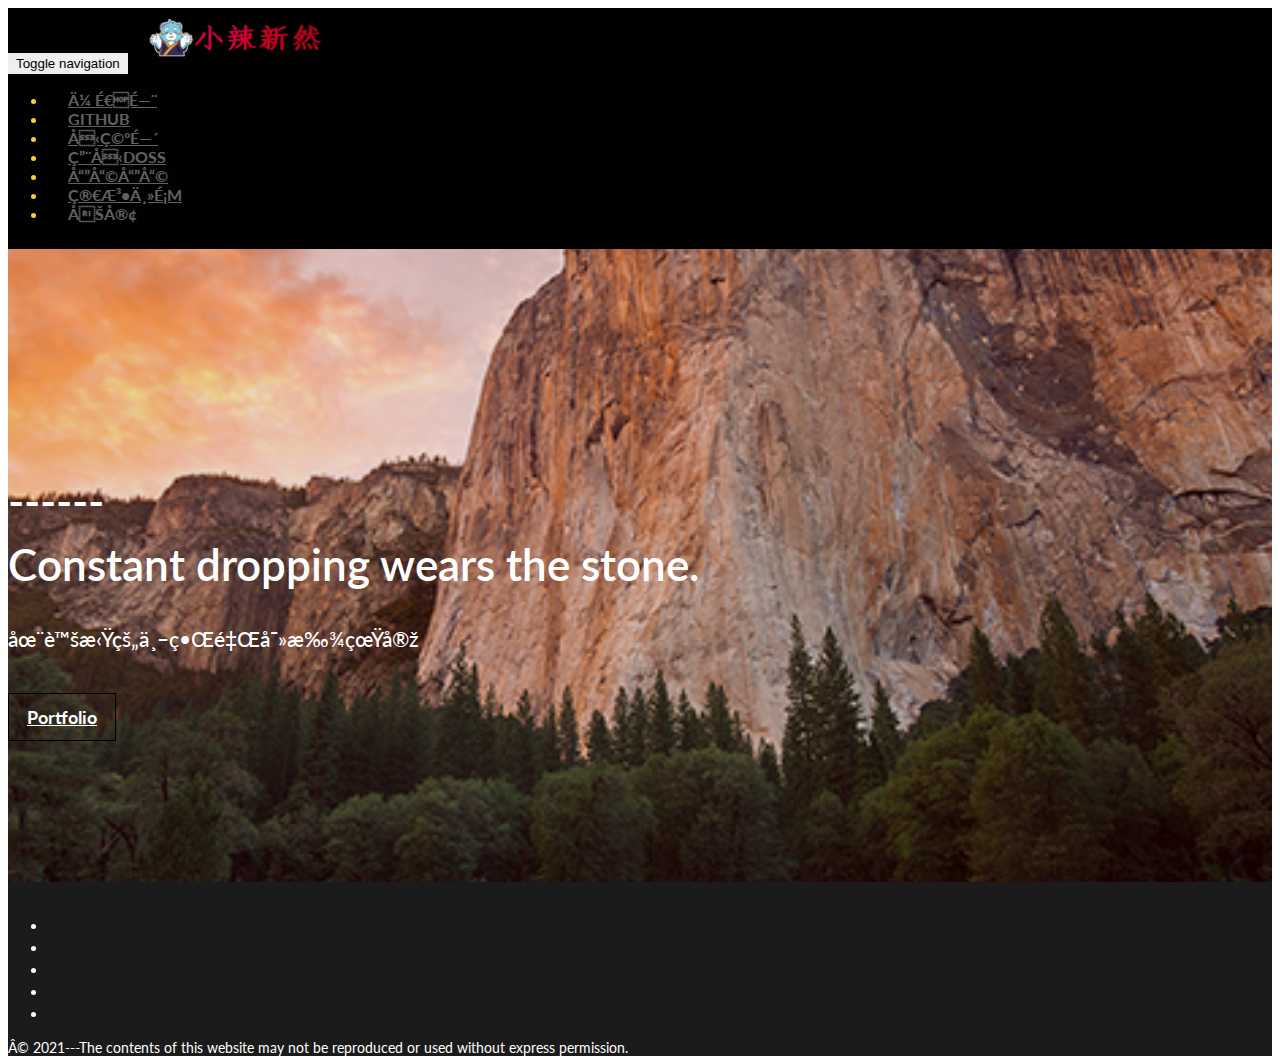
==== index.html @ bb4f3621 "biaoti" ====
<title>小辣新然主页</title>
<!DOCTYPE html>
<html lang="en">
  <head>
    <!-- Basic Page Needs
    ================================================== -->
    <meta charset="u8">
    <!--[if IE]><meta http-equiv="x-ua-compatible" content="IE=9" /><![endif]-->
    <meta name="viewport" content="width=device-width, initial-scale=1">
    <title>mobancss</title>
    <meta name="description" content="">
    <meta name="keywords" content="portfolio, agency, bootstrap theme, mobile responsive, template, personal">
    <meta name="author" content="webthemez.com">
    
    <!-- Favicons
    ================================================== -->
    <link rel="shortcut icon" href="" type="image/x-icon"> 

    <!-- Bootstrap -->
    <link rel="stylesheet" type="text/css"  href="css/bootstrap.css">
    <link rel="stylesheet" type="text/css" href="fonts/font-awesome/css/font-awesome.css">

    <!-- Nivo Lightbox
    ================================================== -->
    <link rel="stylesheet" href="css/nivo-lightbox.css" >
    <link rel="stylesheet" href="css/nivo_lightbox_themes/default/default.css">

    <!-- Slider
    ================================================== -->
    <link href="css/owl.carousel.css" rel="stylesheet" media="screen">
    <link href="css/owl.theme.css" rel="stylesheet" media="screen">

    <!-- Stylesheet
    ================================================== -->
    <link rel="stylesheet" type="text/css"  href="css/style.css">
    <link rel="stylesheet" type="text/css" href="css/responsive.css">

    <!-- Google Fonts
    ================================================== -->
    <nav id="menu" class="navbar navbar-default navbar-fixed-top">
        <div class="container">
            <!-- Brand and toggle get grouped for better mobile display -->
            <div class="navbar-header">
              <button type="button" class="navbar-toggle collapsed" data-toggle="collapse" data-target="#bs-example-navbar-collapse-1">
                <span class="sr-only">Toggle navigation</span>
                <span class="icon-bar"></span>
                <span class="icon-bar"></span>
                <span class="icon-bar"></span>
              </button>
              <a class="navbar-brand" href="#"><img src="img/logo.png" alt="..."></a>
            </div>

            <!-- Collect the nav links, forms, and other content for toggling -->
            <div class="collapse navbar-collapse" id="bs-example-navbar-collapse-1">
              <ul class="nav navbar-nav navbar-right">
                <li><a href="#home" class="scroll">传送门</a></li>
				<li><a target='_blank'href="https://github.com/xiaolaxinran"class="scroll">Github</a></li>
                <li><a target='_blank'href="https://www.diwork.com/"class="scroll">友空间</a></li>
				<li><a target='_blank'href="http://119.3.236.93:9100/MVNO-SSF/login"class="scroll">用友doss</a></li>
                <li><a target='_blank'href="https://www.bilibili.com/" class="scroll">哔哩哔哩</a></li>
				<li><a target='_blank'href="https://www.jianfast.com/" class="scroll">简法主页</a></li>
				<li><a class="scroll">博客</a></li>
            </div><!-- /.navbar-collapse -->
        </div><!-- /.container-fluid -->
    </nav>

    <!-- Home Section
    ================================================== -->
    <section id="home">
        <div class="overlay"> <!-- Overlay Color -->
            <div class="container"> <!-- container -->
                <div class="content-heading text-center"> <!-- Input Your Home Content Here -->
                    <h1>------</br>
                    Constant dropping wears the stone.</h1>
                    <p class="lead">在虚拟的世界里寻找真实</p>
                    <a href="#works" class="scroll goto-btn">Portfolio</a> <!-- Link to your portfolio section -->
                </div><!-- End Input Your Home Content Here -->
            </div> <!-- end container -->
        </div><!-- End Overlay Color -->
    </div>

    <!-- Intro Section
    ================================================== -->
    <section id="footer">
        <div class="container"><!-- container -->
		 <ul class="list-inline social pull-left">
                <li><a href="#"><i class="fa fa-facebook"></i></a></li> <!-- Change # With your FB Link -->
                <li><a href="#"><i class="fa fa-twitter"></i></a></li> <!-- Change # With your Twitter Link -->
                <li><a href="#"><i class="fa fa-google-plus"></i></a></li> <!-- Change # With your Google Plus Link --> 
                <li><a href="#"><i class="fa fa-behance"></i></a></li> <!-- Change # With your Behance Link -->
                <li><a href="#"><i class="fa fa-linkedin"></i></a></li> <!-- Change # With your LinkedIn Link --> 
            </ul>
            <p class="pull-right"> © 2021---The contents of this website may not be reproduced or used without express permission.

           
        </div><!-- end container -->
    </section>
    


    <!-- jQuery (necessary for Bootstrap's JavaScript plugins) -->
    <script src="https://ajax.googleapis.com/ajax/libs/jquery/1.11.1/jquery.min.js"></script>
    <script type="text/javascript" src="js/jquery.1.11.1.js"></script>
    <!-- Include all compiled plugins (below), or include individual files as needed -->
    <script type="text/javascript" src="js/bootstrap.js"></script>

    <script type="text/javascript" src="js/owl.carousel.js"></script><!-- Owl Carousel Plugin -->

    <script type="text/javascript" src="js/SmoothScroll.js"></script> 

    <!-- Parallax Effects -->
    <script type="text/javascript" src="js/skrollr.js"></script>
    <script type="text/javascript" src="js/imagesloaded.js"></script>

    <!-- Portfolio Filter -->
    <script type="text/javascript" src="js/jquery.isotope.js"></script>

    <!-- LightBox Nivo -->
    <script type="text/javascript" src="js/nivo-lightbox.min.js"></script>

    <!-- Contact page-->
    <script type="text/javascript" src="js/jqBootstrapValidation.js"></script>
    <script type="text/javascript" src="js/contact.js"></script>

    <!-- Javascripts
    ================================================== -->
    <script type="text/javascript" src="js/main.js"></script>

  </body>
</html>
---- css/style.css ----
@import url(http://fonts.googleapis.com/css?family=Lato:100,300,400,700,900,100italic,300italic,400italic,700italic,900italic);
body,
html {
    -webkit-font-smoothing: antialiased !important;
    -moz-osx-font-smoothing: grayscale;
    overflow-y: auto;
    overflow-x: hidden;
    font-family: 'Lato', sans-serif;
    color: #ffcc33;
}
::-webkit-scrollbar { width: 2px;  }/* for vertical scrollbars */
::-webkit-scrollbar-track { background: rgba(0, 0, 0, 0.1); }
::-webkit-scrollbar-thumb { background: rgba(0, 0, 0, 0.5); }

@media (min-width: 1200px) { 
    .container { width: 1100px }
}
h1 {
    font-weight: 600;
}
h1 small { text-transform: lowercase }
h2 {
    line-height: 100px;
    font-weight: 300;
}
h5 { font-size: 16px }
p { font-size: 14px ;}
a {
    color: inherit;
    transition: all 0.5s;
}
a:hover,
a:focus {
    text-decoration: none;
    color: #DB3838;
}

.highlight { color: #DB3838;}
.clearfix:after {
    visibility: hidden;
    display: block;
    font-size: 0;
    content: " ";
    clear: both;
    height: 0;
}
.clearfix { display: inline-block }
* html .clearfix { height: 1% }
.clearfix { display: block }
/* Navigation */
#menu {
    margin-bottom: 0;
    background-color: #010101;
    padding: 10px 0;
    height: auto;
    border: 0px;
}
.navbar-brand img {
    height: 50px;
    width: auto;
}
.navbar-brand { padding: 12px 15px }
.navbar-nav > li > a {
    font-size: 16px;
    font-weight: 700;
    padding: 8px 16px;
    margin: 8px 4px;
    text-transform: uppercase;
    transition: all 0.5s;
    color: #616161;
}
.navbar-default .navbar-nav > li > a.active,
.navbar-default .navbar-nav > li > a:hover,
.navbar-default .navbar-nav > li > a:focus {
    color: #DC3838;
}
.navbar-default .navbar-toggle { border-color: transparent }
.navbar-default .navbar-toggle:hover,
.navbar-default .navbar-toggle:focus { background-color: transparent }
.navbar-default .navbar-toggle:hover>.navbar-default .navbar-toggle .icon-bar,
.navbar-default .navbar-toggle:focus>.navbar-default .navbar-toggle .icon-bar { color: #FFCC33 }
/* Header Page */
#header {
    padding: 20px 0;
    background: #ffcc33;
    margin-top: 70px;
    color: #ffffff;
}
#header .breadcrumb {
    padding: 8px 15px;
    margin-bottom: 20px;
    list-style: none;
    background-color: transparent;
    border-radius: 4px;
    margin-left: -10px;
    margin-top: -10px;
}
#header .breadcrumb > li + li:before {
    padding: 0 5px;
    color: #FFF;
    content: "/\00a0";
}
#header .breadcrumb > li a { color: #ffffff }
/* Home Style */
#home {
    background: url(../img/bg/01.jpg);
    background-size: cover;
    background-position: center;
    background-attachment: fixed;
    background-repeat: no-repeat;
    color: #828282;
}
#home .overlay {
    background: 
    
    -moz-linear-gradient(top,  rgba(0,0,0,0.8) 0%, rgba(0,0,0,0.73) 17%, rgba(0,0,0,0.66) 35%, rgba(0,0,0,0.55) 62%, rgba(0,0,0,0.4) 100%);/* FF3.6+ */
    background: 
    
    -webkit-gradient(linear, left top, left bottom, color-stop(0%,rgba(0,0,0,0.8)), color-stop(17%,rgba(0,0,0,0.73)), color-stop(35%,rgba(0,0,0,0.66)), color-stop(62%,rgba(0,0,0,0.55)), color-stop(100%,rgba(0,0,0,0.4)));/* Chrome,Safari4+ */
    background: 
    
    -webkit-linear-gradient(top,  rgba(0,0,0,0.8) 0%,rgba(0,0,0,0.73) 17%,rgba(0,0,0,0.66) 35%,rgba(0,0,0,0.55) 62%,rgba(0,0,0,0.4) 100%);/* Chrome10+,Safari5.1+ */
    background: 
    
    -o-linear-gradient(top,  rgba(0,0,0,0.8) 0%,rgba(0,0,0,0.73) 17%,rgba(0,0,0,0.66) 35%,rgba(0,0,0,0.55) 62%,rgba(0,0,0,0.4) 100%);/* Opera 11.10+ */
    background: 
    
    -ms-linear-gradient(top,  rgba(0,0,0,0.8) 0%,rgba(0,0,0,0.73) 17%,rgba(0,0,0,0.66) 35%,rgba(0,0,0,0.55) 62%,rgba(0,0,0,0.4) 100%);/* IE10+ */
    background: linear-gradient(to bottom,  rgba(0,0,0,0.8) 0%,rgba(0,0,0,0.73) 17%,rgba(0,0,0,0.66) 35%,rgba(0,0,0,0.55) 62%,rgba(0,0,0,0.4) 100%);/* W3C */
    padding: 15% 0;
    background-attachment: fixed;
    background: rgba(138, 0, 0, 0.16);
    text-align: left;
}
#home h1 { color: #ffffff; line-height: 64px; font-size: 44px;text-align: left;}
.content-heading p.lead { margin-bottom: 42px; color: #ffffff;text-align: left;font-size: 21px;font-weight: 500;}
a.goto-btn {
    font-size: 18px;
    font-weight: 700;
    border-bottom: 2px solid transparent;
    transition: all 0.5s;
}
a.goto-btn:hover {
    color: #FEFFFF;
    background: #000;
}
/* Home Section Style 2 - With Video*/
#home.video .overlay {
    padding: 0;
    padding-top: 10%;
}
.img-wrapper { position: relative }
.img-wrapper img.img-responsive { margin: 0 auto !important }
.img-wrapper i.fa {
    position: absolute;
    z-index: 10;
    top: 50%;
    font-size: 25px;
    background: rgba(32, 22, 22, 0.29);
    padding: 18px 23px;
    height: 60px;
    width: 60px;
    text-align: center;
    border-radius: 50%;
    color: #ffffff;
    margin-left: -30px;
    transition: all 0.3s;
}
.img-wrapper i.fa:hover { background: #ffcc33 }
/* Home Section Style 3 - Slider*/
#home.slider { background: none }
#home.slider .overlay { padding: 0 }
.carousel-caption {
    position: absolute;
    right: 15%;
    top: 28%;
    bottom: auto;
    left: 15%;
    z-index: 10;
    padding-top: 20px;
    padding-bottom: 0;
    color: #fff;
    text-align: center;
    text-shadow: none;
}
.carousel-indicators li {
    display: inline-block;
    width: 12px;
    height: 12px;
    margin: 1px;
    text-indent: -999px;
    cursor: pointer;
    background-color: rgba(0, 0, 0, 0);
    border: 1px solid #fff;
    border-radius: 10px;
}
.carousel-indicators {
    position: absolute;
    bottom: 60px;
    left: 50%;
    z-index: 15;
    width: 60%;
    padding-left: 0;
    margin-left: -30%;
    text-align: center;
    list-style: none;
}
.carousel-indicators .active {
    width: 14px;
    height: 14px;
    margin: 0;
    background-color: #38A5DB;
}
.carousel-fade .carousel-inner .item {
    opacity: 0;
    transition-property: opacity;
}
.carousel-fade .carousel-inner .active { opacity: 1 }
.carousel-fade .carousel-inner .active.left,
.carousel-fade .carousel-inner .active.right {
    left: 0;
    opacity: 0;
    z-index: 1;
}
.carousel-fade .carousel-inner .next.left,
.carousel-fade .carousel-inner .prev.right { opacity: 1 }
.carousel-fade .carousel-control { z-index: 2 }
/* Home Section Style 4 - App Header Style*/
#home.app .overlay { padding: 10% 0 5% 0 }
#home.app {background: url(../img/bg/02.jpg);}
a.goto-btn { margin-right: 30px ; border: #010101 1px solid; padding: 12px 18px; color: #ffffff;text-align: left;float: left;margin-top: 0;}
.ipad-wrapper .app-wrap {
    position: relative;
    width: 395px;
}
.app-wrap {
    position: absolute;
    background: url(../img/header4.png);
    width: 395px;
    height: 540px;
    background-repeat: no-repeat;
    z-index: 2;
    left: 5%;
}
#owl-demo .item img {
    position: relative;
    width: 305px;
    height: auto;
    left: 12%;
    margin-top: 46px;
    z-index: -1;
}
.app .content-heading.text-left { padding: 15% 0 }
#home.app .owl-theme .owl-controls .owl-page span {
    width: 15px;
    height: 15px;
    margin: 5px;
    background: #ffffff !important;
    border: 2px solid transparent;
    opacity: 1;
}
#home.app .owl-theme .owl-controls {
    margin-top: 60px;
    text-align: center;
}
#home.app .owl-theme .owl-controls .owl-page.active span,
#home.app .owl-theme .owl-controls.clickable .owl-page:hover span { border: 2px solid #FFCC33 }

/* Home Parallax Effect */
.bcg {
  background-position: center center;
  background-repeat: no-repeat;
  background-attachment: fixed;
  background-size: cover;
  height: 100%;
  width: 100%;
}

#home.parallax .bcg { background-image:url('../img/bg/slider03.jpg'); }
.parallax  .content-heading{
    padding: 20% 0;
    text-align: center;
}
/* Intro Section */
#intro {
    background-color: #DB3838;
    padding: 5% 0;
    color: #ffffff;
    text-align: center;
    border-top: dotted 2px #FFF;
}
#intro img.intro-logo {
    margin: 0 auto;
    margin-bottom: 30px;
}
/* Service Section */
#whatIdo { padding: 60px 0 ; background-color: #fff; color: #909090;}
.section-header {
    padding: 40px 0;
    text-align: center;
}
.section-header h2 { text-transform: uppercase ; color: #DB3838;}
.section-header h5 { letter-spacing: 1px ; color: #1B1B1B;}
.fancy {
    line-height: 0.5;
    text-align: center;
    margin-bottom: 40px;
    margin-top: 20px;
}
.fancy span {
    display: inline-block;
    position: relative;
}
.fancy span:before,
.fancy span:after {
    content: "";
    position: absolute;
    height: 5px;
    border-bottom: 1px #DB3838 dashed;
    top: 15px;
    width: 400px;
}
.fancy span:before {
    right: 100%;
    /* margin-right: 10px; */
}
.fancy span:after {
    left: 100%;
    /* margin-left: 10px; */
}
/* service lists */
.service { margin-bottom: 20px }
.service .media-right i.fa {
    text-align: center;
    font-size: 30px;
    background-color: #333333;
    color: #ffffff;
    padding: 25px 0;
    border-radius: 0;
    border-top-left-radius: 0;
    margin: 0 10px;
    margin-right: 20px;
    width: 82px;
    height: 80px;
    transition: background-color 0.5s;
}
.service .media-left i.fa {
    text-align: center;
    font-size: 30px;
    background-color: #333333;
    color: #DB3838;
    padding: 25px 0;
    border-radius: 0;
    border-top-right-radius: 0;
    margin: 0 10px;
    margin-left: 20px;
    width: 82px;
    height: 80px;
    transition: background-color 0.5s;
    background: transparent;
    border: 1px dashed;
}
.experience:hover i.fa,
.service:hover i.fa { background-color: #333333 }
h4.media-heading {
    margin-top: 0;
    margin-bottom: 5px;
    font-size: 16px;
    font-weight: 400;
    text-transform: uppercase;
    color: #333;
    line-height: 20px;
}
.navbar-default .navbar-toggle .icon-bar {
    background-color: #FFF;
}
/* About Us */
#about {
    background: #1B1B1B;
    color:#fff;
    padding:80px 0;
}

#about h1 {
    color:#fff;
    font-size:36px;
    line-height:42px;
    font-weight:300;
    margin-bottom:24px;
    position:relative;
}
#about h2, #about h5 {
    color:#fff;

	}
#about p {
    font-size: 18px;
    line-height:36px;
    font-weight:300;
    margin-bottom: 8px;
}

#about a:hover{
    text-decoration:underline;
} 

#about .btn-theme.transparent {
    font-size:18px;
    text-decoration:none;
}

#about img {
    box-shadow:12px 0px 0px 12px rgba(255,255,255,0.2),
                -12px 0px 0px 12px rgba(255,255,255,0.2);
}



#about { padding: 40px 0 }
.gray-bg {}
.img-wrap .profile-img {
    position: relative;
    margin-bottom: 40px;
}
.profile-img .social {
    position: absolute;
    z-index: 1;
    bottom: -10px;
    left: 50px;
}
.about-right-content { padding: 0;}
.about-left-content { padding-bottom: 60px }
.about-left-content h2,
.about-left-content h2 small { color: #333 }
.about-left-content h2 small { font-weight: 300 }
ul.social li a.fa {
    background: #FFCC32;
    width: 50px;
    height: 50px;
    padding: 15px;
    text-align: center;
    margin-right: -5px;
    font-size: 20px;
    color: #ffffff;
    margin-bottom: 0;
}
ul.social li a.fa:hover { background-color: #333333 }
/* Skills Progress Bar */
.progress {
    height: 12px;
    margin-bottom: 20px;
    overflow: hidden;
    background-color: #3A3A3A;
    border-radius: 0;
    -webkit-box-shadow: none;
    box-shadow: none;
}
.progress-bar {
    float: left;
    width: 0;
    height: 100%;
    font-size: 12px;
    line-height: 20px;
    color: #fff;
    text-align: center;
    background-color: #DC3838;
    -webkit-box-shadow: none;
    box-shadow: none;
    -webkit-transition: width .6s ease;
    -o-transition: width .6s ease;
    transition: width .6s ease;
}
.skills {
    margin-top: 0;
    padding: 0;
    text-align: left;
    font-size: 13px;
    margin-left: 20px;
}
.skillset p {
    font-size: 13px;
    margin-bottom: 5px;
}
/* Counter */
#counter {
    margin-top: 50px;
}
.facts { padding: 0 ; margin-bottom: 8px;margin-top: 25px;}
.facts .count-box { position: relative ; background-color: rgb(58, 58, 58); margin: 0 4px;}
.count-box {
    -webkit-backface-visibility: hidden;
    padding: 30px 0;
    margin: 0;
    overflow: hidden;
    transition: all 0.5s;
    transform: translateX(0px) translateY(0%);
    -webkit-transform: translateX(0px) translateY(0%);
    -moz-transform: translateX(0px) translateY(0%);
    -ms-transform: translateX(0px) translateY(0%);
    -o-transform: translateX(0px) translateY(0%);
}
/*.count-box .hover-bg{ 
  position: absolute;
  display: block;
  background-color: #FFCC32;
  width: 100%;
  height: 100%;
  z-index: -1;
  transition: all 0.5s;
  transform: translateX(0px) translateY(150px);
  -webkit-transform: translateX(0px) translateY(150px);
  -ms-transform: translateX(0px) translateY(150px);
    -o-transform: translateX(0px) translateY(150px);
    opacity: 0;
}
.count-box:hover .hover-bg{
  background: #FFCC32;
  color: #fff !important;
  transform: translateX(0px) translateY(-40px);
    -webkit-transform: translateX(0px) translateY(-40px);
    -moz-transform: translateX(0px) translateY(-40px);
    -ms-transform: translateX(0px) translateY(-40px);
    -o-transform: translateX(0px) translateY(-40px);
    opacity: 1;
}*/
.count-box:hover,
.count-box:hover > i.fa { color: #ffffff }
.count-box:hover {
    -webkit-backface-visibility: hidden;
    background-color: #DB3838;
}
.counter i.fa {
    font-size: 40px;
    color: #FFFFFF;
}
.count-box.last {}
/* Portfolio / Works Sections */
#team { padding: 60px 0 }
#team .item {
    padding: 30px 0px;
    margin: 5px 20px;
    -webkit-border-radius: 3px;
    -moz-border-radius: 3px;
    border-radius: 3px;
}
.item .hover-bg {
    position: relative;
    overflow: hidden;
}
.hover-bg .hover-text {
    position: absolute;
    display: block;
    bottom: 0;
    width: 100%;
    height: 25%;
    padding: 20px;
    color: #ffffff;
    transition: all 0.8s;
    -webkit-transition: all 08s;
    -moz-transition: all 0.8s;
    -o-transition: all 0.8s;
}
.hover-bg .hover-text.on { opacity: 1 }
.hover-bg .hover-text.off {
    transition: all 0.3s;
    -webkit-transition: all 0.3s;
    -moz-transition: all 0.3s;
    -o-transition: all 0.3s;
    -webkit-transform: translateX(100%) translateY(-90%);
    transform: translateX(100%) translateY(-90%);
    opacity: 1;
    background: rgba(0, 0, 0, 0.70);
}
.hover-bg:hover .hover-text.off {
    -webkit-transform: translateX(0%) translateY(-90%);
    transform: translateX(0%)  translateY(-90%);
    opacity: 1;
}
.owl-theme .owl-controls .owl-page span {
    width: 15px;
    height: 15px;
    margin: 5px;
    background: #bababa;
}
/* Why Us or Features Section */
#features,
#feature { padding: 60px 0 }
.features-content { padding: 0 30px 0 }
.features-content h4 {
    text-transform: uppercase;
    margin-bottom: 20px;
    color: #333333;
}
.nav.nav-pills > li > a {
    position: relative;
    display: block;
    background-color: #ffffff;
    padding: 25px;
    border-bottom: 3px solid #cccccc;
    text-transform: uppercase;
    margin-bottom: 5px;
}
.nav.nav-pills > li > a small {
    text-transform: lowercase;
    font-style: italic;
}
.nav.nav-pills > li > a:hover,
.nav-pills > li.active > a,
.nav-pills > li.active > a:hover,
.nav-pills > li.active > a:focus {
    color: #fff;
    background-color: #38A5DB;
    padding: 25px;
}
.nav-pills > li > a { border-radius: 0;}
ul.features li span.fa {
    font-size: 35px;
    vertical-align: middle;
    margin-right: 20px;
    float: left;
    clear: both;
    margin-top: 5px;
}
/* Portfolio or works blocks */
#works { padding: 60px 0 ;background-color: #fff;}
ul.cat { margin: 30px 0 }
ul.cat li a {
    background: inherit;
    border: 1px solid #DB3838;
    padding: 10px 16px;
    color: #DB3838;
}
ul.cat li a:hover,
ul.cat li a:focus,
ul.cat li a.active {
    background: #DB3838;
    border: 1px solid #DB3838;
    padding: 10px 16px;
    border-radius: 0;
    color: #fff;
}
.nopadding { padding: 0 }
.box a { margin: 2px }
.box .hover-bg {
    position: relative;
    overflow: hidden;
}
.box .hover-bg .hover-text {
    height: 100%;
    bottom: 0;
    -webkit-transform: translateX(0%) translateY(0%);
    transform: translateX(0%) translateY(0%);
    background: transparent;
}
.box:hover .hover-bg .hover-text { background-color: rgba(1, 1, 1, 0.5) }
.box .hover-bg:hover .hover-text.off {
    -webkit-transform: translateX(0%) translateY(0%);
    transform: translateX(0%)  translateY(0%);
    opacity: 1;
}
.box .hover-text i.fa {
    font-size: 20px;
    background: #DB3838;
    padding: 13px;
    position: relative;
    top: 40%;
    border-radius: 0;
    width: 45px;
    height: 45px;
    transition: all 0.5s;
}
.box .hover-text i.fa:hover { background: #FFFFFF;}
.box .hover-text i.fa.fa-expand {
    border-top-right-radius: 0;
    -webkit-transform: translateX(-400%) translateY(0%);
    transform: translateX(-400%)  translateY(0%);
    opacity: 0;
    transition: all 0.5s;
}
.box:hover .hover-text i.fa.fa-expand {
    -webkit-transform: translateX(0%) translateY(0%);
    transform: translateX(0%)  translateY(0%);
    opacity: 1;
}
.box .hover-text i.fa.fa-chain {
    border-top-left-radius: 0;
    -webkit-transform: translateX(400%) translateY(0%);
    transform: translateX(400%)  translateY(0%);
    opacity: 0;
    transition: all 0.5s;
}
.box:hover .hover-text i.fa.fa-chain {
    -webkit-transform: translateX(0%) translateY(0%);
    transform: translateX(0%)  translateY(0%);
    opacity: 1;
}
/* Style 2 - Not Fullwidth */
#itemsWorkThree .box,
#itemsWorkTwo .box { margin-bottom: 30px }
#itemsWorkTwo .hover-bg .hover-text { padding: 30% 0 }
#itemsWorkTwo .box:hover .hover-bg .hover-text {
    background-color: rgba(255, 223, 125, 0.70);
    border: 10px solid rgba(185, 156, 72, 0.80);
}
#itemsWorkTwo .box .hover-bg .hover-text h5 small {
    text-transform: capitalize;
    color: #000000;
}
#itemsWorkTwo .box .hover-bg .hover-text h5 {
    font-weight: 700;
    text-transform: uppercase;
    color: #000000;
    -webkit-transform: translateX(0%) translateY(400%);
    transform: translateX(0%)  translateY(400%);
    opacity: 0;
    transition: all 0.5s;
}
#itemsWorkTwo .box:hover .hover-bg .hover-text.off h5 {
    -webkit-transform: translateX(0%) translateY(0%);
    transform: translateX(0%)  translateY(0%);
    opacity: 1;
}
#itemsWorkTwo .box .hover-text i.fa {
    font-size: 20px;
    background: transparent;
    padding: 13px;
    position: relative;
    top: 40%;
    border-radius: 50%;
    width: 45px;
    height: 45px;
    transition: all 0.5s;
    border: 1px solid #ffffff;
}
#itemsWorkTwo .box .hover-text i.fa:hover { background: #333333 }
/* Portfolio Style #3 */
#itemsWorkThree .box h5 {
    border: 1px solid #ddd;
    padding: 10px 0;
    margin: 0;
}
/* Isotope Filter */
.isotope-item { z-index: 2 }
.isotope-hidden.isotope-item { z-index: 1 }
.isotope,
.isotope .isotope-item {
    /* change duration value to whatever you like */
    -webkit-transition-duration: 0.8s;
    -moz-transition-duration: 0.8s;
    transition-duration: 0.8s;
}
.isotope-item {
    margin-right: -1px;
    -webkit-backface-visibility: hidden;
    backface-visibility: hidden;
}
.isotope {
    -webkit-transition-property: height, width;
    -moz-transition-property: height, width;
    transition-property: height, width;
}
.isotope .isotope-item {
    -webkit-transition-property: -webkit-transform, opacity;
    -moz-transition-property: -moz-transform, opacity;
    transition-property: transform, opacity;
}
.nivo-lightbox-theme-default .nivo-lightbox-title {
    font-size: 14px;
    background: #f1f1f1;
    border: 1px solid #333;
    letter-spacing: 2px;
    color: #333;
    text-transform: uppercase;
    letter-spacing: 2px;
    padding: 10px 35px;
    border-radius: 2px;
}
.nivo-lightbox-theme-default.nivo-lightbox-overlay {
}
.nivo-lightbox-theme-default .nivo-lightbox-nav,
.nivo-lightbox-theme-default .nivo-lightbox-close { opacity: 1 }
.nivo-lightbox-error {
    color: #C59A6D !important;
    text-shadow: 0 1px 1px rgba(0, 0, 0, 0) !important;
}
.nivo-lightbox-theme-default .nivo-lightbox-image img {
    background: #fff;
    -webkit-box-shadow: 0px 1px 1px rgba(0,0,0,0.4);
    -moz-box-shadow: 0px 1px 1px rgba(0,0,0,0.4);
    box-shadow: 0px 1px 1px rgba(0,0,0,0.4);
}
/* Single Portfolio Detail */
#work-detail-one,
#work-detail-two,
#work-detail-three { padding: 60px 0 }
.work-detail .dl-horizontal dt {
    text-align: left;
    margin-bottom: 10px;
}
.work-related-thumb { margin-bottom: 30px }
.work-related-thumb .img-thumbnail {
    display: inline-block;
    max-width: 100%;
    height: auto;
    padding: 0;
    line-height: 1.42857143;
    background-color: transparent;
    border: 1px solid transparent;
    border-radius: 0;
    -webkit-transition: all .2s ease-in-out;
    -o-transition: all .2s ease-in-out;
    transition: all .2s ease-in-out;
}
.work-related-thumb .img-thumbnail:hover { opacity: 0.8 }
/* experience Section */
#experience { padding: 60px 0 }
.experience i.fa {
    text-align: center;
    font-size: 30px;
    background-color: #333;
    color: #DB3838;
    padding: 25px 0;
    border-top-left-radius: 0;
    margin: 0 10px;
    margin-right: 20px;
    width: 92px;
    height: 90px;
    transition: background-color 0.5s;
    background: transparent;
    border: 1px dashed;
}
#experience .gray-bg { position: relative }
.gray-bg .vline {
    position: absolute;
    height: 100%;
    padding: 5px;
    border-left: 3px solid #ffffff;
    left: 20%;
}
#experience { padding: 60px 0 20px 0 ;background-color: #fff; color: #909090;}
.experience { margin-bottom: 40px }
/* Pricing Section */
#pricing { padding: 60px 0 }
.price h1 { font-size: 50px }
.price { text-align: center }
.price.panel-default { border-color: #333 }
.price.panel-default > .panel-heading {
    font-size: 20px;
    text-transform: uppercase;
    font-weight: 600;
    color: #FFF;
    background-color: #333333;
    border-color: inherit;
}
.price .panel-heading { padding: 30px 15px }
.price .panel-body { border-bottom: 1px solid }
.price ul.list-unstyled { padding: 20px }
.price ul.list-unstyled li { padding: 10px 0 }
.price ul.list-unstyled li small { margin-top: -10px }
/* Featured */
.price.featured {
    -moz-box-shadow: 0 0 6px 2px rgba(0, 0, 0, 0.31);
    -webkit-box-shadow: 0 0 6px 2px rgba(0, 0, 0, 0.31);
    box-shadow: 0 0 6px 2px rgba(0, 0, 0, 0.31);
}
.price.featured.panel-default {
    border-color: #ffcc33;
    background-color: #ffffff;
    margin-top: -20px;
    position: relative;
    z-index: 1;
    margin-left: -5px;
    margin-right: -5px;
}
.price.featured.panel-default { border-color: #ffcc33 }
.price.featured.panel-default > .panel-heading { background-color: #ffcc33 }
.featured .panel-body { margin-top: 20px }
.featured .panel-body,
.featured.panel-default > .panel-heading { border-color: #ffcc33 }
.featured .btn { margin-top: 20px }
.btn:focus,
.btn:active:focus,
.btn.active:focus,
.btn.focus,
.btn:active.focus,
.btn.active.focus {
    outline: 0;
    outline: 0;
    outline-offset: 0;
}
.btn:active,
.btn.active {
    background-image: none;
    outline: 0;
    -webkit-box-shadow: none;
    box-shadow: none;
}
.btn {
    font-size: 12px;
    word-spacing: 2px;
    font-weight: 700;
    padding: 10px 20px;
    background-color: #38A5DB;
    text-transform: uppercase;
    border-color: #333333;
    transition: all 0.5s;
    border-radius: 0;
    border: 0;
    color: #FFF;
}
.btn:focus,
.btn:hover {
    background-color: #333333;
    border-color: #ffcc33;
}
.color {
    background-color: #38A5DB;
    border-color: #38A5DB;
}
.color:focus,
.color:hover {
    border-color: #333333;
    background-color: #38A5DB;
}
/* Blog Section */
#blog,
#blog-post { padding: 60px 0 }
#blog-post a.btn { margin: auto 0 }
.post-wrap { position: relative }
.media.post {
    background: #fff;
    padding: 10px;
}
.post-wrap {
    position: relative;
    margin-bottom: 30px;
    transition: all 0.5s;
}
.post-meta {
    border-top: 1px solid #ebebeb;
    background-color: #ffffff;
    padding: 5px 10px;
    height: auto;
    position: relative;
    min-height: 35px;
}
ul.metas li:after {
    content: ' / ';
    margin-right: 3px;
    margin-left: 3px;
}
ul.metas li:last-child:after { content: ' ' }
ul.metas li a { color: #38A5DB }
.meta-detail {
    background: #f4f4f4;
    border-radius: 3px;
    padding: 2px;
}
/* Contact Section */
/*********************************
/* Map Section
**********************************/
#contact { padding: 60px 0 ; background-color: #1B1B1B;}
#map {
    position: relative;
    width: 100%;
    height: 400px;
}
.contact-detail {
    text-align: center;
    margin: 0px 0;
}
.contact-detail i.fa {
    text-align: center;
    font-size: 30px;
    background-color: #333;
    color: #DB3838;
    padding: 25px 0;
    border-radius: 0;
    border-top-left-radius: 0;
    margin: 0 10px;
    margin-right: 20px;
    width: 82px;
    height: 80px;
    transition: background-color 0.5s;
    border: dashed 1px #DB3838;
    background: transparent;
}
.contact-detail:hover i.fa { background-color: #333333 }
form#contact-form { padding: 40px 0 }
.contact form#contact-form {padding: 0}
.form-control:focus {
    border-color: inherit;
    outline: 0;
    -webkit-box-shadow: none;
    box-shadow: none;
}
.form-control {
    display: block;
    width: 100%;
    height: 44px;
    padding: 22px 12px;
    font-size: 14px;
    line-height: 1.42857143;
    color: #555;
    background-color: transparent;
    background-image: none;
    border: 1px solid #333;
    border-radius: 4px;
    -webkit-box-shadow: none;
    box-shadow: none;
    -webkit-transition: none;
    -o-transition: none;
    transition: none;
    border-radius: 0;
}
p.help-block.text-danger ul li {
    display: block;
    margin-left: -20px;
    color: #FFCC33;
}
#success .alert-danger {
    color: #FFCC33;
    background-color: #FDFDFD;
    border-color: #FFCC33;
    margin-bottom: 10px;
}
/* Footer */
#footer {
    padding: 15px 0 0px;
    background-color: #1B1B1B;
    color: #ffffff;
}
ul.social li a i {
    font-size: 18px;
    background: transparent;
    width: 32px;
    height: 32px;
    padding: 7px 0;
    text-align: center;
    border-top-left-radius: 0;
    border: 1px solid transparent;
    color: #ffffff;
    transition: all 0.5s;
}
ul.social li a i:hover { border-color: #ffffff }
/* Blog Page */
.blog .media.post {
    background: #fff;
    padding: 10px;
    border: 1px solid #E9E9E9;
    border-bottom-color: transparent;
    border-top-left-radius: 5px;
    border-top-right-radius: 5px;
}
.blog .post-meta {
    border-top: 1px solid #ebebeb;
    background-color: #ffffff;
    padding: 5px 10px;
    height: auto;
    position: relative;
    min-height: 35px;
    border: 1px solid #ebebeb;
    border-bottom-left-radius: 5px;
    border-bottom-right-radius: 5px;
}
.pagination > li > a,
.pagination > li > span {
    position: relative;
    float: left;
    padding: 6px 12px;
    margin-left: 0;
    line-height: 1.42857143;
    color: #FFFFFF;
    text-decoration: none;
    background-color: #FFCC33;
    border: 1px solid #FFCC33;
    margin: 3px 3px;
    font-weight: 700;
    text-transform: uppercase;
    border-radius: 5px;
}
.pagination > li > a.active,
.pagination > li > a:hover,
.pagination > li > span:hover,
.pagination > li > a:focus,
.pagination > li > span:focus {
    color: #FFFFFF;
    background-color: #ddab15;
    border-color: #ddab15;
}
/* Sidebar */
.widget {
    margin-bottom: 40px;
    padding: 0 20px;
}
.comment h4,
.widget h4,
h4.text-uppercase {
    font-weight: 300;
    color: #FFCC33;
}
.comment h4 span.comments { color: #333333 }
/* Search */
button.btn.btn-default {
    padding: 11px 15px;
    color: #ffffff;
    background: #FFCC33;
}
/* Categories and Archive Widget */
ul.bullet-lists { margin-top: 20px }
ul.list-unstyled.bullet-lists li span.fa.fa-circle {
    font-size: 8px;
    vertical-align: middle;
    margin-right: 10px;
    color: #FFCC33;
}
ul.list-unstyled.bullet-lists li { padding: 5px 0 }
ul.list-unstyled.bullet-lists li:hover { color: #FFCC33 }
/* Post Tab */
.post-tab .nav-tabs > li > a {
    margin-right: -1px;
    line-height: 1.42857143;
    border: 1px solid #ddd;
    border-radius: 0px 0px 0 0;
}
.post-tab .list-group-item:first-child {
    border-top-left-radius: 0;
    border-top-right-radius: 0;
    margin-top: -1px;
}
.post-tab .nav-tabs > li > a:hover,
.post-tab .nav-tabs > li > a:focus {
    color: #FFF;
    background-color: #FC3;
    border: 1px solid #ddd;
    border-bottom-color: transparent;
}
/* Tags */
ul.list-inline.bullet-lists li a { color: inherit }
ul.list-inline.bullet-lists li {
    background: #F8F8F8;
    padding: 5px 10px;
    margin-bottom: 5px;
    margin-right: 2px;
    border: 1px solid #F4F4F4;
    border-radius: 3px;
    transition: all 0.3s;
}
ul.list-inline.bullet-lists li:hover { background: #FFCC33 }
/* Single Blog Post */
.blog-post .post-wrap img,
.work-detail img.featured { margin: 20px 0 }
ul.meta-tags li a { font-style: italic }
ul.meta-tags li:after { content: ',' }
ul.meta-tags li:last-child:after { content: ' ' }
/* Author Box */
.media.post-author {
    background: #ffcc33;
    padding: 20px;
    margin-top: -1px;
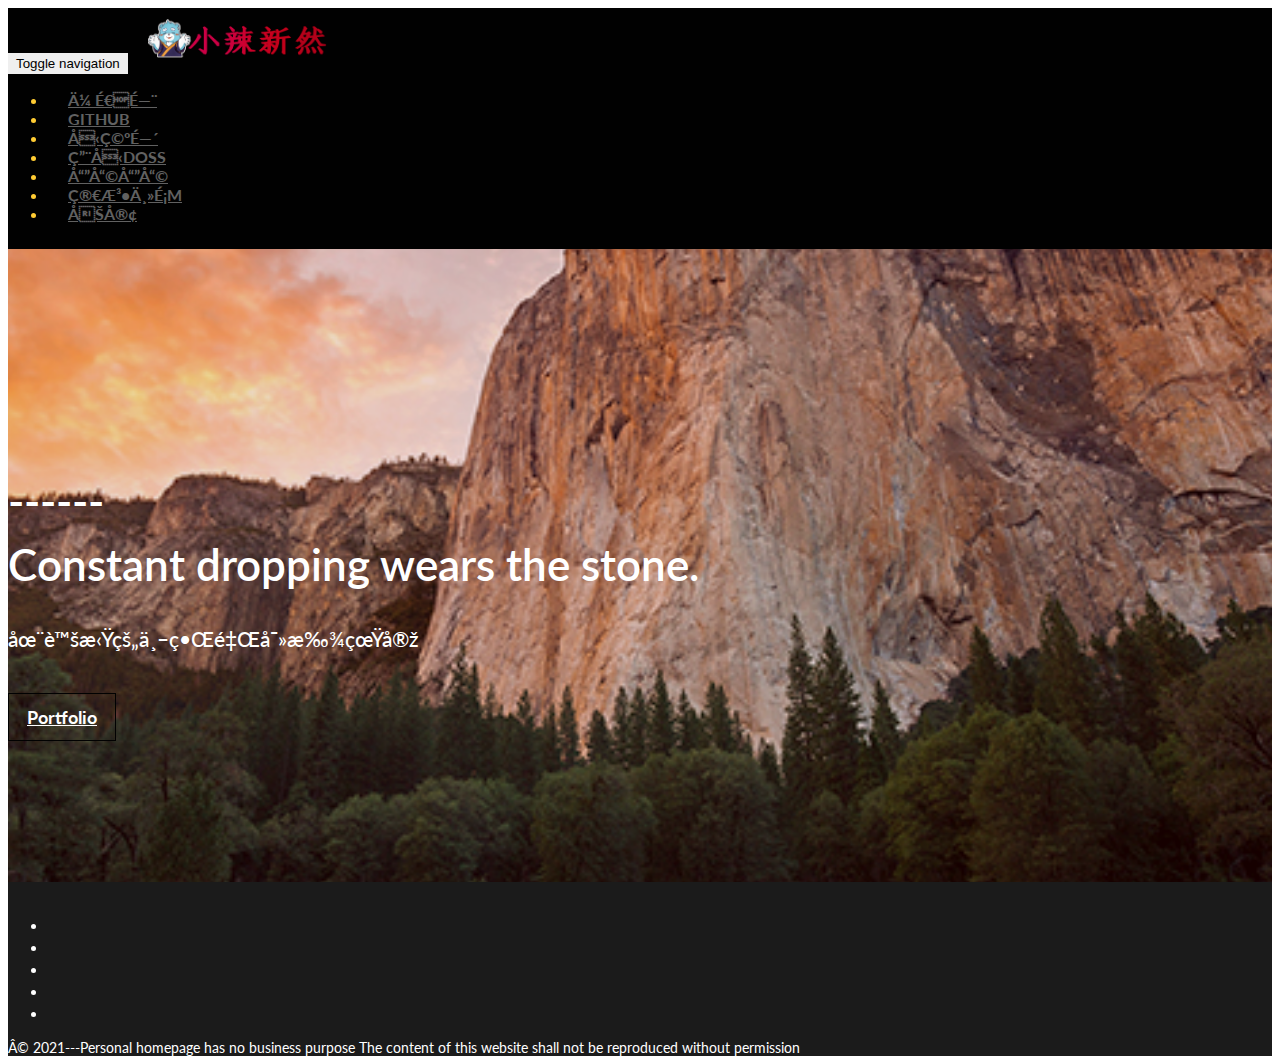
==== commit 5fa8fe42: "shengming" ====
--- a/index.html
+++ b/index.html
@@ -53,13 +53,13 @@
             <!-- Collect the nav links, forms, and other content for toggling -->
             <div class="collapse navbar-collapse" id="bs-example-navbar-collapse-1">
               <ul class="nav navbar-nav navbar-right">
-                <li><a href="#home" class="scroll">传送门</a></li>
+                <li><a href= class="scroll">传送门</a></li>
 				<li><a target='_blank'href="https://github.com/xiaolaxinran"class="scroll">Github</a></li>
                 <li><a target='_blank'href="https://www.diwork.com/"class="scroll">友空间</a></li>
 				<li><a target='_blank'href="http://119.3.236.93:9100/MVNO-SSF/login"class="scroll">用友doss</a></li>
                 <li><a target='_blank'href="https://www.bilibili.com/" class="scroll">哔哩哔哩</a></li>
 				<li><a target='_blank'href="https://www.jianfast.com/" class="scroll">简法主页</a></li>
-				<li><a class="scroll">博客</a></li>
+				<li><a href="error404.html">博客</a></li>
             </div><!-- /.navbar-collapse -->
         </div><!-- /.container-fluid -->
     </nav>
@@ -90,8 +90,7 @@
                 <li><a href="#"><i class="fa fa-behance"></i></a></li> <!-- Change # With your Behance Link -->
                 <li><a href="#"><i class="fa fa-linkedin"></i></a></li> <!-- Change # With your LinkedIn Link --> 
             </ul>
-            <p class="pull-right"> © 2021---The contents of this website may not be reproduced or used without express permission.
-
+            <p class="pull-right"> © 2021---Personal homepage has no business purpose The content of this website shall not be reproduced without permission
            
         </div><!-- end container -->
     </section>
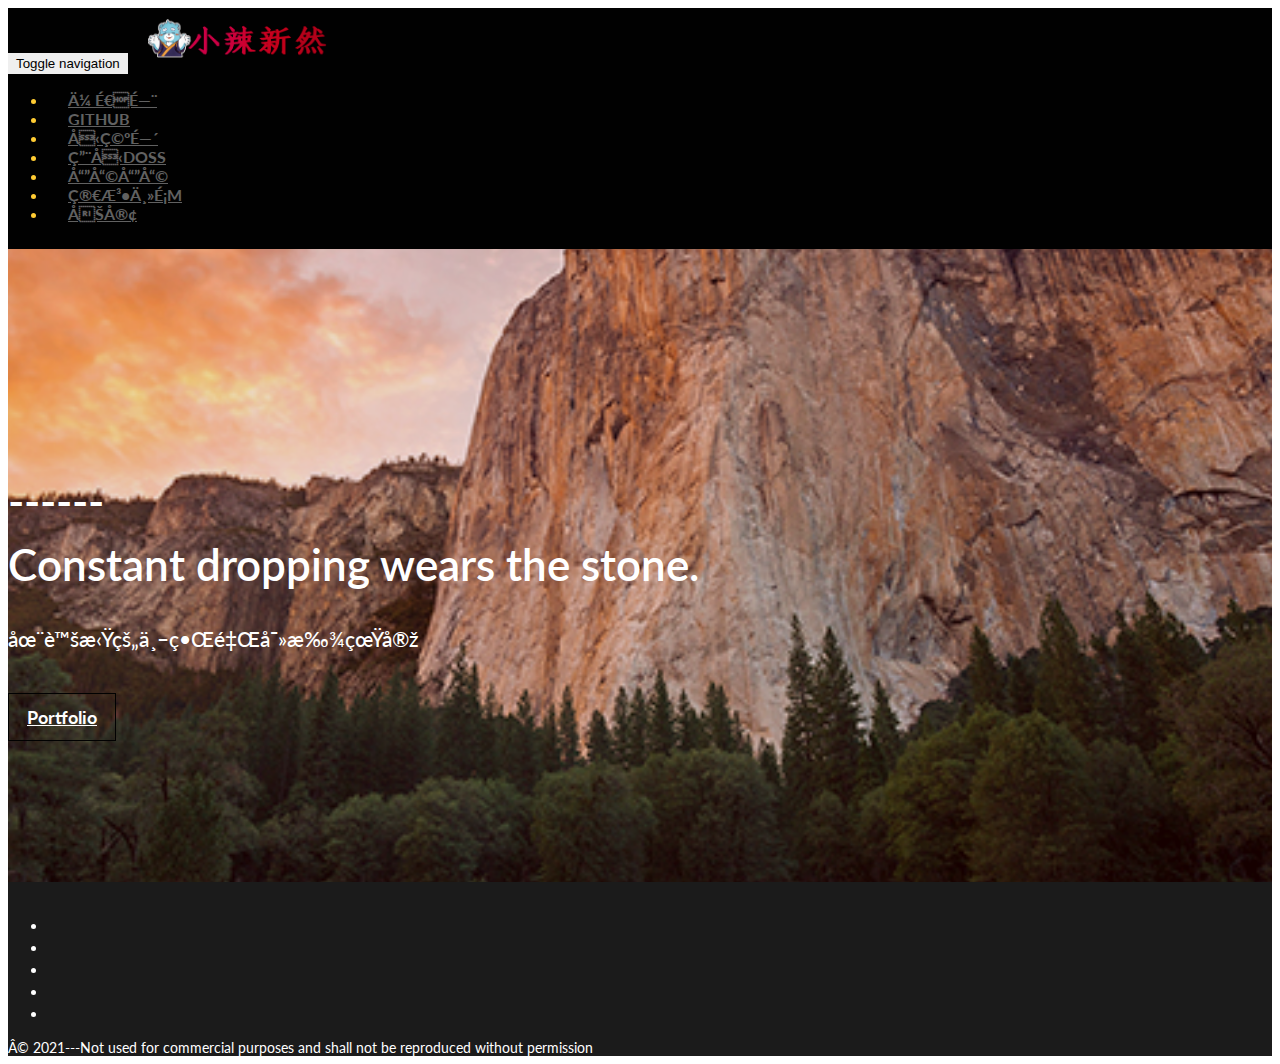
==== commit bd9cbccf: "tianjiakaifaye" ====
--- a/index.html
+++ b/index.html
@@ -73,7 +73,7 @@
                     <h1>------</br>
                     Constant dropping wears the stone.</h1>
                     <p class="lead">在虚拟的世界里寻找真实</p>
-                    <a href="#works" class="scroll goto-btn">Portfolio</a> <!-- Link to your portfolio section -->
+                    <a href="error4041.html" class="scroll goto-btn">Portfolio</a> <!-- Link to your portfolio section -->
                 </div><!-- End Input Your Home Content Here -->
             </div> <!-- end container -->
         </div><!-- End Overlay Color -->
@@ -90,8 +90,7 @@
                 <li><a href="#"><i class="fa fa-behance"></i></a></li> <!-- Change # With your Behance Link -->
                 <li><a href="#"><i class="fa fa-linkedin"></i></a></li> <!-- Change # With your LinkedIn Link --> 
             </ul>
-            <p class="pull-right"> © 2021---Personal homepage has no business purpose The content of this website shall not be reproduced without permission
-           
+            <p class="pull-right"> © 2021---Not used for commercial purposes and shall not be reproduced without permission
         </div><!-- end container -->
     </section>
     
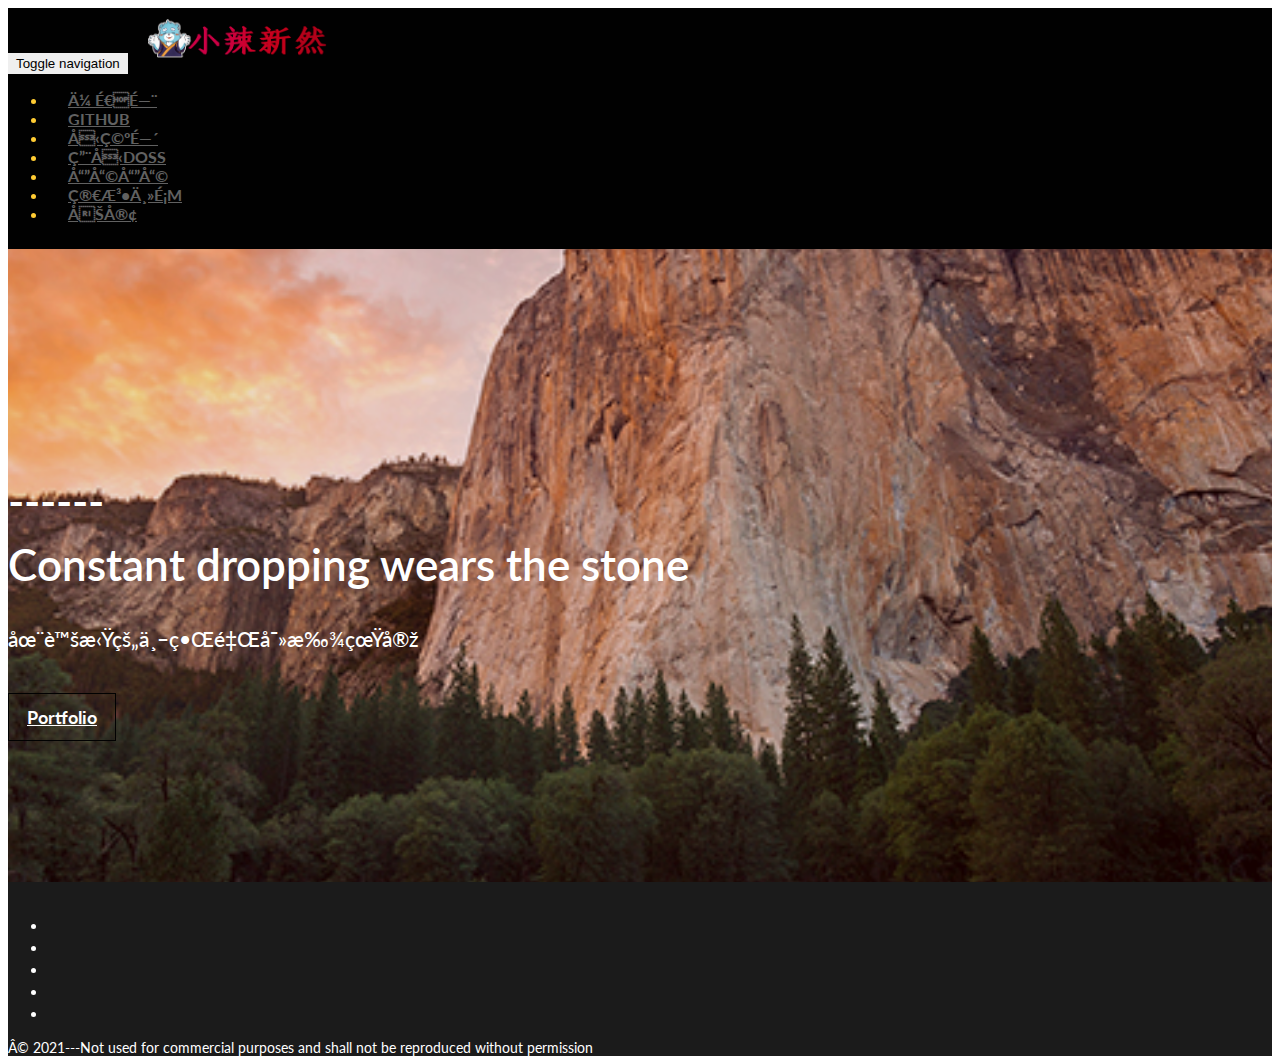
==== commit a2d4feca: "shi" ====
--- a/index.html
+++ b/index.html
@@ -71,7 +71,7 @@
             <div class="container"> <!-- container -->
                 <div class="content-heading text-center"> <!-- Input Your Home Content Here -->
                     <h1>------</br>
-                    Constant dropping wears the stone.</h1>
+                    Constant dropping wears the stone</h1>
                     <p class="lead">在虚拟的世界里寻找真实</p>
                     <a href="error4041.html" class="scroll goto-btn">Portfolio</a> <!-- Link to your portfolio section -->
                 </div><!-- End Input Your Home Content Here -->
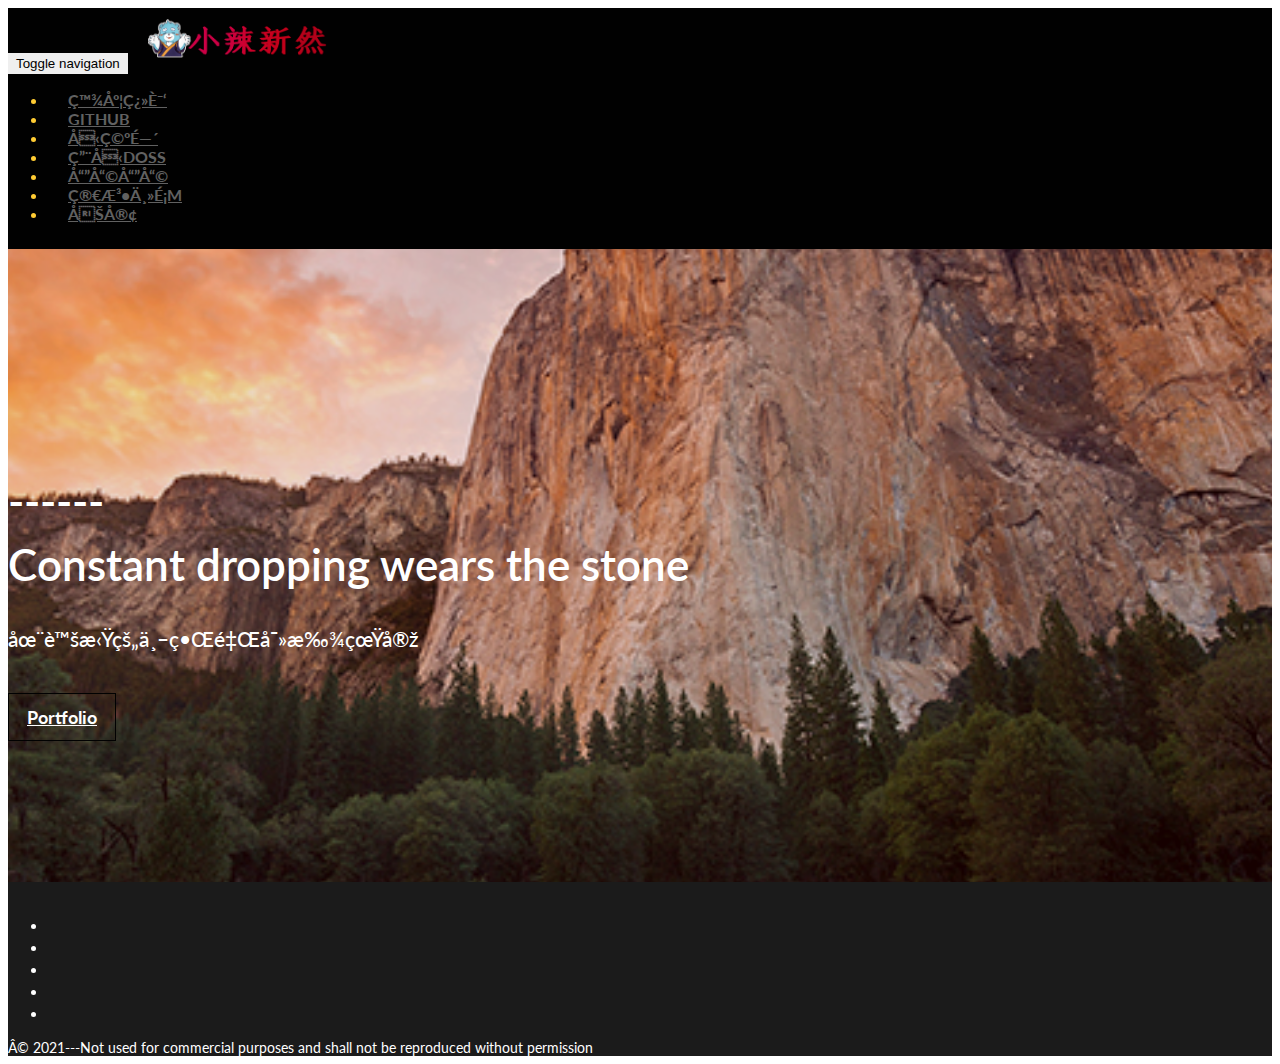
==== commit 906e51a8: "baidufanyi" ====
--- a/index.html
+++ b/index.html
@@ -53,7 +53,7 @@
             <!-- Collect the nav links, forms, and other content for toggling -->
             <div class="collapse navbar-collapse" id="bs-example-navbar-collapse-1">
               <ul class="nav navbar-nav navbar-right">
-                <li><a href= class="scroll">传送门</a></li>
+                <li><a target='_blank'href="https://fanyi.baidu.com/?aldtype=16047#auto/zh" class="scroll">百度翻译</a></li>
 				<li><a target='_blank'href="https://github.com/xiaolaxinran"class="scroll">Github</a></li>
                 <li><a target='_blank'href="https://www.diwork.com/"class="scroll">友空间</a></li>
 				<li><a target='_blank'href="http://119.3.236.93:9100/MVNO-SSF/login"class="scroll">用友doss</a></li>
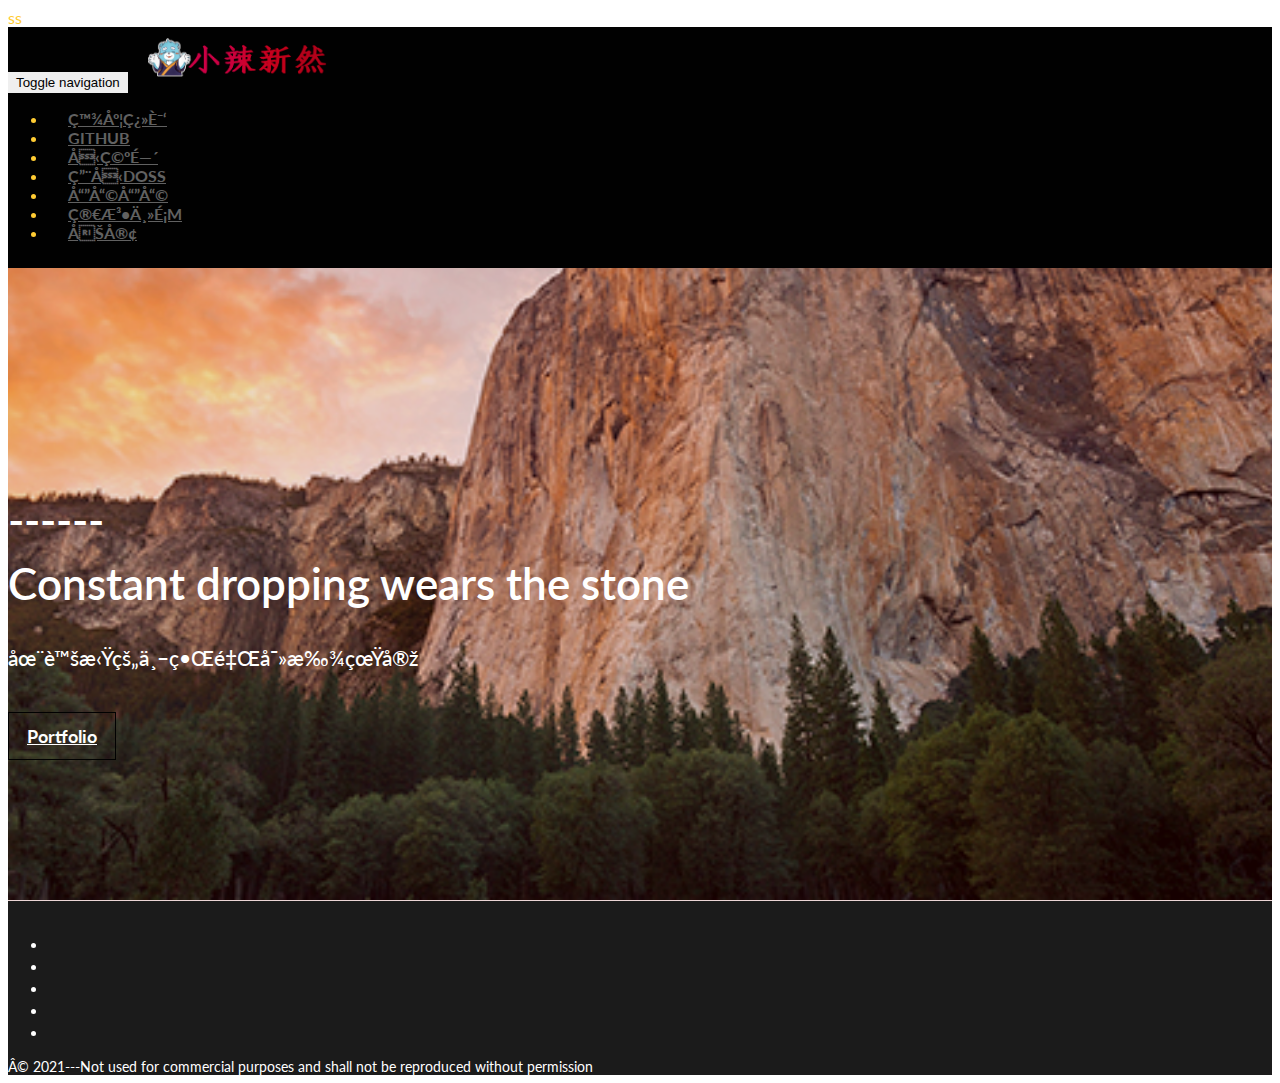
==== commit 1b7a86cb: "Update index.html" ====
--- a/index.html
+++ b/index.html
@@ -1,9 +1,9 @@
 <title>小辣新然主页</title>
 <!DOCTYPE html>
-<html lang="en">
+<html lang="zh-CN">
   <head>
     <!-- Basic Page Needs
-    ================================================== -->
+    ================================================== -->ss
     <meta charset="u8">
     <!--[if IE]><meta http-equiv="x-ua-compatible" content="IE=9" /><![endif]-->
     <meta name="viewport" content="width=device-width, initial-scale=1">
@@ -57,7 +57,7 @@
 				<li><a target='_blank'href="https://github.com/xiaolaxinran"class="scroll">Github</a></li>
                 <li><a target='_blank'href="https://www.diwork.com/"class="scroll">友空间</a></li>
 				<li><a target='_blank'href="http://119.3.236.93:9100/MVNO-SSF/login"class="scroll">用友doss</a></li>
-                <li><a target='_blank'href="https://www.bilibili.com/" class="scroll">哔哩哔哩</a></li>
+                <li><a target='_blank'href="https://space.bilibili.com/335234227/favlist?fid=1203254127&ftype=create" class="scroll">哔哩哔哩</a></li>
 				<li><a target='_blank'href="https://www.jianfast.com/" class="scroll">简法主页</a></li>
 				<li><a href="error404.html">博客</a></li>
             </div><!-- /.navbar-collapse -->
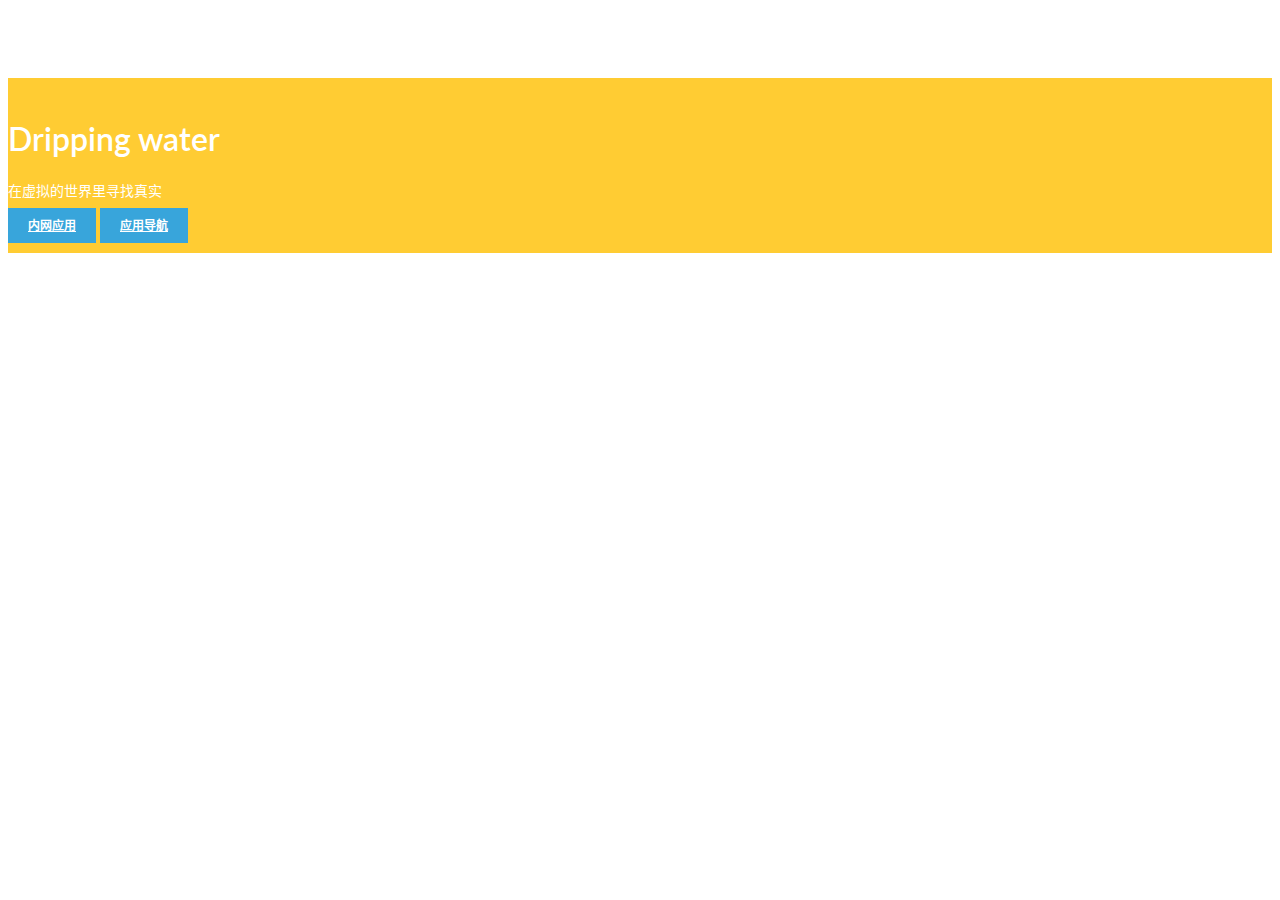
==== commit ab30fa01: "gai" ====
--- a/index.html
+++ b/index.html
@@ -1,128 +1,36 @@
-<title>小辣新然主页</title>
 <!DOCTYPE html>
 <html lang="zh-CN">
-  <head>
-    <!-- Basic Page Needs
-    ================================================== -->ss
-    <meta charset="u8">
-    <!--[if IE]><meta http-equiv="x-ua-compatible" content="IE=9" /><![endif]-->
-    <meta name="viewport" content="width=device-width, initial-scale=1">
-    <title>mobancss</title>
-    <meta name="description" content="">
-    <meta name="keywords" content="portfolio, agency, bootstrap theme, mobile responsive, template, personal">
-    <meta name="author" content="webthemez.com">
-    
-    <!-- Favicons
-    ================================================== -->
-    <link rel="shortcut icon" href="" type="image/x-icon"> 
 
-    <!-- Bootstrap -->
-    <link rel="stylesheet" type="text/css"  href="css/bootstrap.css">
-    <link rel="stylesheet" type="text/css" href="fonts/font-awesome/css/font-awesome.css">
+<head>
+  <meta charset="utf-8">
+  <meta name="viewport" content="width=device-width, initial-scale=1">
+  <link rel="shortcut icon" href="img/logo.png">
+  <title>小辣新然首页</title>
+  <meta name="description" content="">
+  <meta name="author" content="">
+  <link rel="stylesheet" type="text/css" href="css/bootstrap.css">
+  <link rel="stylesheet" type="text/css" href="css/style.css">
+</head>
 
-    <!-- Nivo Lightbox
-    ================================================== -->
-    <link rel="stylesheet" href="css/nivo-lightbox.css" >
-    <link rel="stylesheet" href="css/nivo_lightbox_themes/default/default.css">
+<body>
+  <header id="header">
+    <div class="intro">
+      <div class="overlay">
+        <div class="container">
+          <div class="row">
+            <div class="col-xs-12 col-md-8">
+              <div class="intro-text">
+                <h1>Dripping water</h1>
+                <p>在虚拟的世界里寻找真实</p>
+                <a href="Intranet jump.html" class="btn btn-custom btn-lg page-scroll">内网应用</a>
+                <a target="_blank" href="daohangye/index.html" class="btn btn-custom btn-lg page-scroll">应用导航</a>
+              </div>
+            </div>
+          </div>
+        </div>
+      </div>
+    </div>
+  </header>
+</body>
 
-    <!-- Slider
-    ================================================== -->
-    <link href="css/owl.carousel.css" rel="stylesheet" media="screen">
-    <link href="css/owl.theme.css" rel="stylesheet" media="screen">
-
-    <!-- Stylesheet
-    ================================================== -->
-    <link rel="stylesheet" type="text/css"  href="css/style.css">
-    <link rel="stylesheet" type="text/css" href="css/responsive.css">
-
-    <!-- Google Fonts
-    ================================================== -->
-    <nav id="menu" class="navbar navbar-default navbar-fixed-top">
-        <div class="container">
-            <!-- Brand and toggle get grouped for better mobile display -->
-            <div class="navbar-header">
-              <button type="button" class="navbar-toggle collapsed" data-toggle="collapse" data-target="#bs-example-navbar-collapse-1">
-                <span class="sr-only">Toggle navigation</span>
-                <span class="icon-bar"></span>
-                <span class="icon-bar"></span>
-                <span class="icon-bar"></span>
-              </button>
-              <a class="navbar-brand" href="#"><img src="img/logo.png" alt="..."></a>
-            </div>
-
-            <!-- Collect the nav links, forms, and other content for toggling -->
-            <div class="collapse navbar-collapse" id="bs-example-navbar-collapse-1">
-              <ul class="nav navbar-nav navbar-right">
-                <li><a target='_blank'href="https://fanyi.baidu.com/?aldtype=16047#auto/zh" class="scroll">百度翻译</a></li>
-				<li><a target='_blank'href="https://github.com/xiaolaxinran"class="scroll">Github</a></li>
-                <li><a target='_blank'href="https://www.diwork.com/"class="scroll">友空间</a></li>
-				<li><a target='_blank'href="http://119.3.236.93:9100/MVNO-SSF/login"class="scroll">用友doss</a></li>
-                <li><a target='_blank'href="https://space.bilibili.com/335234227/favlist?fid=1203254127&ftype=create" class="scroll">哔哩哔哩</a></li>
-				<li><a target='_blank'href="https://www.jianfast.com/" class="scroll">简法主页</a></li>
-				<li><a href="error404.html">博客</a></li>
-            </div><!-- /.navbar-collapse -->
-        </div><!-- /.container-fluid -->
-    </nav>
-
-    <!-- Home Section
-    ================================================== -->
-    <section id="home">
-        <div class="overlay"> <!-- Overlay Color -->
-            <div class="container"> <!-- container -->
-                <div class="content-heading text-center"> <!-- Input Your Home Content Here -->
-                    <h1>------</br>
-                    Constant dropping wears the stone</h1>
-                    <p class="lead">在虚拟的世界里寻找真实</p>
-                    <a href="error4041.html" class="scroll goto-btn">Portfolio</a> <!-- Link to your portfolio section -->
-                </div><!-- End Input Your Home Content Here -->
-            </div> <!-- end container -->
-        </div><!-- End Overlay Color -->
-    </div>
-
-    <!-- Intro Section
-    ================================================== -->
-    <section id="footer">
-        <div class="container"><!-- container -->
-		 <ul class="list-inline social pull-left">
-                <li><a href="#"><i class="fa fa-facebook"></i></a></li> <!-- Change # With your FB Link -->
-                <li><a href="#"><i class="fa fa-twitter"></i></a></li> <!-- Change # With your Twitter Link -->
-                <li><a href="#"><i class="fa fa-google-plus"></i></a></li> <!-- Change # With your Google Plus Link --> 
-                <li><a href="#"><i class="fa fa-behance"></i></a></li> <!-- Change # With your Behance Link -->
-                <li><a href="#"><i class="fa fa-linkedin"></i></a></li> <!-- Change # With your LinkedIn Link --> 
-            </ul>
-            <p class="pull-right"> © 2021---Not used for commercial purposes and shall not be reproduced without permission
-        </div><!-- end container -->
-    </section>
-    
-
-
-    <!-- jQuery (necessary for Bootstrap's JavaScript plugins) -->
-    <script src="https://ajax.googleapis.com/ajax/libs/jquery/1.11.1/jquery.min.js"></script>
-    <script type="text/javascript" src="js/jquery.1.11.1.js"></script>
-    <!-- Include all compiled plugins (below), or include individual files as needed -->
-    <script type="text/javascript" src="js/bootstrap.js"></script>
-
-    <script type="text/javascript" src="js/owl.carousel.js"></script><!-- Owl Carousel Plugin -->
-
-    <script type="text/javascript" src="js/SmoothScroll.js"></script> 
-
-    <!-- Parallax Effects -->
-    <script type="text/javascript" src="js/skrollr.js"></script>
-    <script type="text/javascript" src="js/imagesloaded.js"></script>
-
-    <!-- Portfolio Filter -->
-    <script type="text/javascript" src="js/jquery.isotope.js"></script>
-
-    <!-- LightBox Nivo -->
-    <script type="text/javascript" src="js/nivo-lightbox.min.js"></script>
-
-    <!-- Contact page-->
-    <script type="text/javascript" src="js/jqBootstrapValidation.js"></script>
-    <script type="text/javascript" src="js/contact.js"></script>
-
-    <!-- Javascripts
-    ================================================== -->
-    <script type="text/javascript" src="js/main.js"></script>
-
-  </body>
 </html>